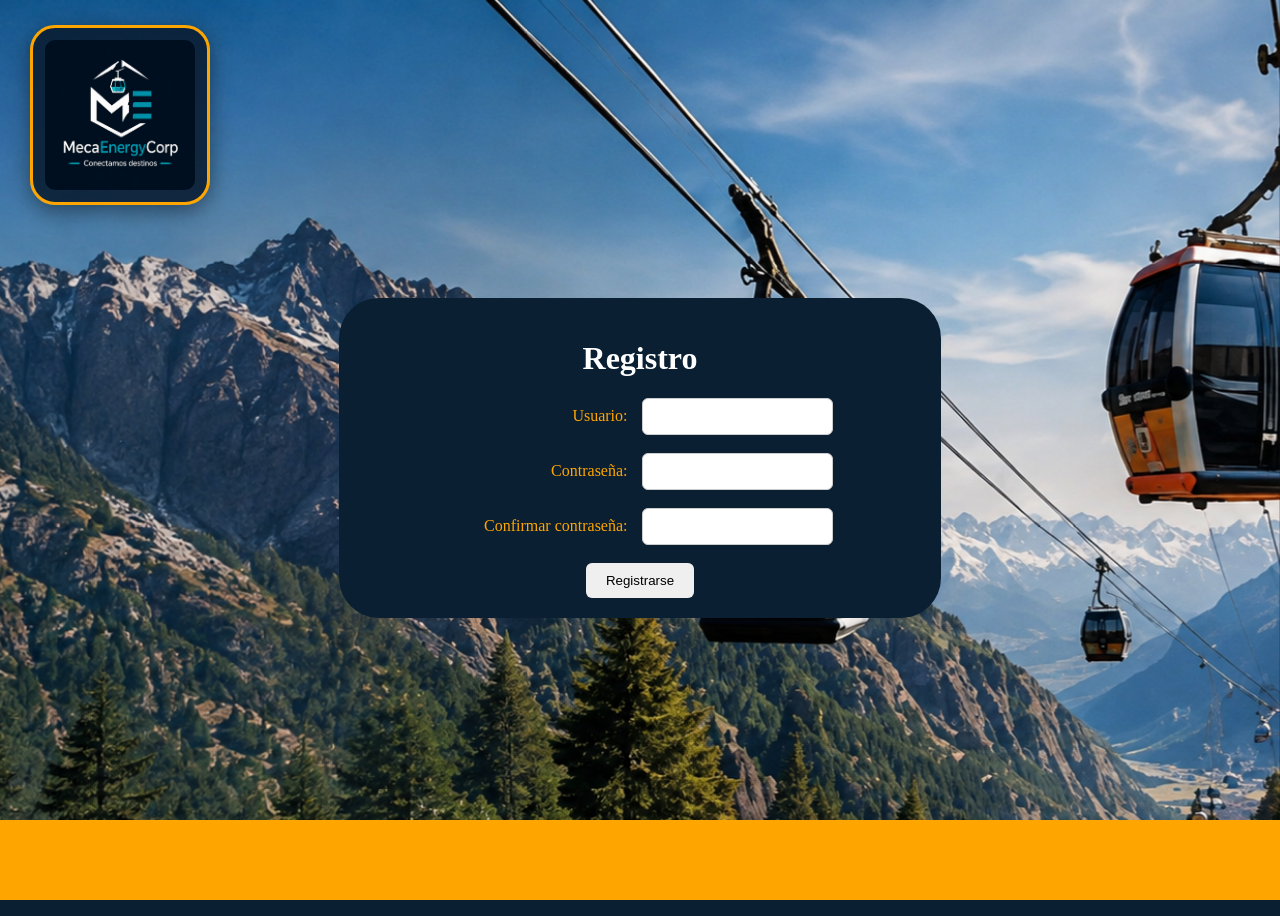
==== index.html @ 3043907f "creacion de diseño en index inicion, colocacion de div y creacion de colores" ====
<!DOCTYPE html>
<html lang="es">

<head>
    <meta charset="UTF-8">
    <meta name="viewport" content="width=device-width, initial-scale=1.0">
    <title>Document</title>
    <link rel="stylesheet" href="estilo.css">
</head>

<body>
    <img src="img/Góndolas sobre el valle alpino.png" class="fondo" alt="fondo">

    <img src="img/MecaEnergyCorp_ Conectamos destinos.png" alt="logo" class="logo">

    <div class="padre">

        <div class="hijo2" id="seccionRegistro">
            <center>
                <h1>Registro</h1>

                <label for="usuarioRegistro">Usuario:</label>
                <input type="text" id="usuarioRegistro">

                <br><br>

                <label for="contrasenaRegistro">Contraseña:</label>
                <input type="password" id="contrasenaRegistro">

                <br><br>

                <label for="confirmarRegistro">Confirmar contraseña:</label>
                <input type="password" id="confirmarRegistro">

                <br><br>

                <button type="button" id="btnRegistrar">Registrarse</button>
            </center>
        </div>

        <div class="hijo" id="seccionLogin" style="display: none;">
            <center>
                <h1>Inicio</h1>

                <form id="formLogin">
                    <label for="username">Usuario:</label>
                    <input type="text" id="username" name="username" required>

                    <br><br>

                    <label for="password">Contraseña:</label>
                    <input type="password" id="password" name="password" required>

                    <br><br>

                    <input type="submit" value="Iniciar sesión">
                </form>
            </center>
        </div>

    </div>

    <div class="caja-naranja"></div>

    <script src="codigo.js"></script>
</body>

</html>
---- estilo.css ----
body {
    background-color: #0b1f33;
}

.fondo {
    position: fixed;
    top: 0;
    left: 0;
    width: 100%;
    height: 100%;
    object-fit: cover;
    z-index: -1;
}

h1 {
    color: white;
}

label {
    color: orange;
}


.padre {
    display: flex;
    justify-content: center;
    align-items: center;
    flex-wrap: wrap;
    gap: 30px;
    min-height: 100vh;
    padding: 30px;
    box-sizing: border-box;
}

.hijo {
    background-color: #0b1f33;
    border-radius: 10px;
    padding: 20px;
    width: 50%;
    max-width: 100%;
    box-sizing: border-box;
    margin: 0;
}

.hijo2 {
    background-color: #0b1f33;
    border-radius: 40px;
    padding: 20px;
    width: 50%;
    max-width: 100%;
    box-sizing: border-box;

}

#logo {
    width: 200px;
    height: 200px;
    border-radius: 50%;
}



h1 {
    color: white;
    text-align: center;
}

label {
    color: orange;
    display: inline-block;
    width: 180px;
    text-align: right;
    margin-right: 10px;
}

input[type="text"],
input[type="password"] {
    padding: 10px;
    border-radius: 6px;
    border: 1px solid #ccc;
    box-sizing: border-box;
}

button,
input[type="submit"] {
    padding: 10px 20px;
    border: none;
    border-radius: 6px;
    cursor: pointer;
}


.logo {
    position: absolute;
    top: 25px;
    left: 30px;

    width: 180px;
    height: 180px;
    object-fit: contain;

    padding: 12px;
    box-sizing: border-box;

    background-color: rgba(11, 31, 51, 0.90);
    border: 3px solid orange;
    border-radius: 25px;

    box-shadow: 0 6px 22px rgba(0, 0, 0, 0.45);

    transition: transform 0.3s ease,
        box-shadow 0.3s ease;
}

.logo:hover {
    transform: scale(1.06);
    box-shadow: 0 8px 28px rgba(255, 165, 0, 0.4);
}



.caja-naranja {
    position: fixed;
    bottom: 0;
    left: 0;
    width: 100%;
    height: 80px;
    background-color: orange;
    z-index: 10;

    display: flex;
    justify-content: center;
    align-items: center;
}

.instagram {
    display: flex;
    align-items: center;
    justify-content: center;
    gap: 12px;

    color: #0b1f33;
    text-decoration: none;
    font-size: 16px;
}

.logo-instagram {
    width: 38px;
    height: 38px;
    object-fit: contain;
    border-radius: 50%;
}

.instagram strong {
    font-size: 17px;
}

.instagram:hover {
    opacity: 0.75;
}


.barra-navegacion {
    position: fixed;
    top: 0;
    left: 0;
    width: 100%;
    height: 70px;

    background-color: #0b1f33;

    display: flex;
    justify-content: center;
    align-items: center;
    gap: 40px;

    box-shadow: 0 4px 12px rgba(0, 0, 0, 0.4);
    border-bottom: 2px solid orange;

    z-index: 100;
    box-sizing: border-box;
}

.barra-navegacion a {
    color: white;
    text-decoration: none;
    font-size: 17px;
    font-weight: bold;

    padding: 10px 15px;
    border-radius: 8px;

    transition: 0.3s;
}

.barra-navegacion a:hover {
    background-color: orange;
    color: #0b1f33;
}


.abuelo {
    display: flex;
    justify-content: center;
    align-items: center;
    gap: 30px;
    width: 100%;
    padding: 120px 30px 30px;
    box-sizing: border-box;
}

.nieto1 {
    background-color: #0b1f33;
    border-radius: 40px;
    padding: 20px;
    width: 50%;
    max-width: 100%;
    box-sizing: border-box;
    color: white;
    min-height: 200px;
}

.nieto2 {
    background-color: #0b1f33;
    border-radius: 40px;
    padding: 20px;
    width: 50%;
    max-width: 100%;
    box-sizing: border-box;
    color: white;
    min-height: 200px;
}
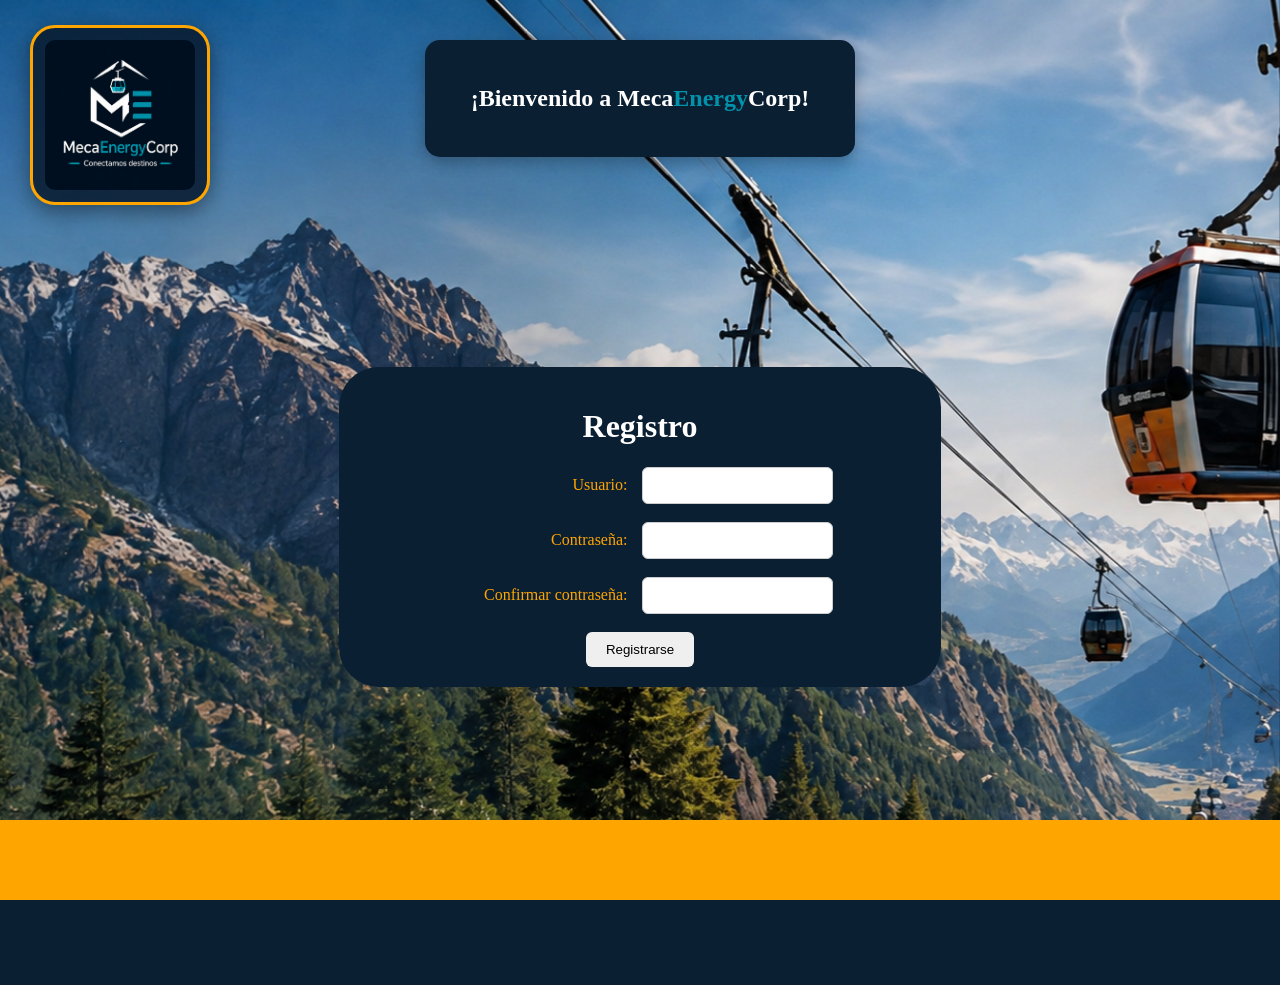
==== commit bedc31fa: "creacion de caja bienvenido" ====
--- a/index.html
+++ b/index.html
@@ -9,6 +9,12 @@
 </head>
 
 <body>
+    <div class="anuncio">
+        <h2>¡Bienvenido a <span class="color1">Meca</span><span class="color2">Energy</span><span
+                class="color3">Corp!</span>
+        </h2>
+    </div>
+
     <img src="img/Góndolas sobre el valle alpino.png" class="fondo" alt="fondo">
 
     <img src="img/MecaEnergyCorp_ Conectamos destinos.png" alt="logo" class="logo">
--- a/estilo.css
+++ b/estilo.css
@@ -40,6 +40,7 @@
     max-width: 100%;
     box-sizing: border-box;
     margin: 0;
+    margin-top: 0;
 }
 
 .hijo2 {
@@ -49,6 +50,7 @@
     width: 50%;
     max-width: 100%;
     box-sizing: border-box;
+    margin-top: 0;
 
 }
 
@@ -229,4 +231,25 @@
     box-sizing: border-box;
     color: white;
     min-height: 200px;
+}
+
+.anuncio {
+    width: 30%;
+    margin: 40px auto;
+    padding: 25px;
+    background-color: #0b1f33;
+    border-radius: 15px;
+    text-align: center;
+    box-shadow: 0 5px 15px rgba(0, 0, 0, 0.25);
+    color: white;
+    margin-bottom: -80px;
+}
+
+.color1,
+.color3 {
+    color: white;
+}
+
+.color2 {
+    color: #0093AB;
 }
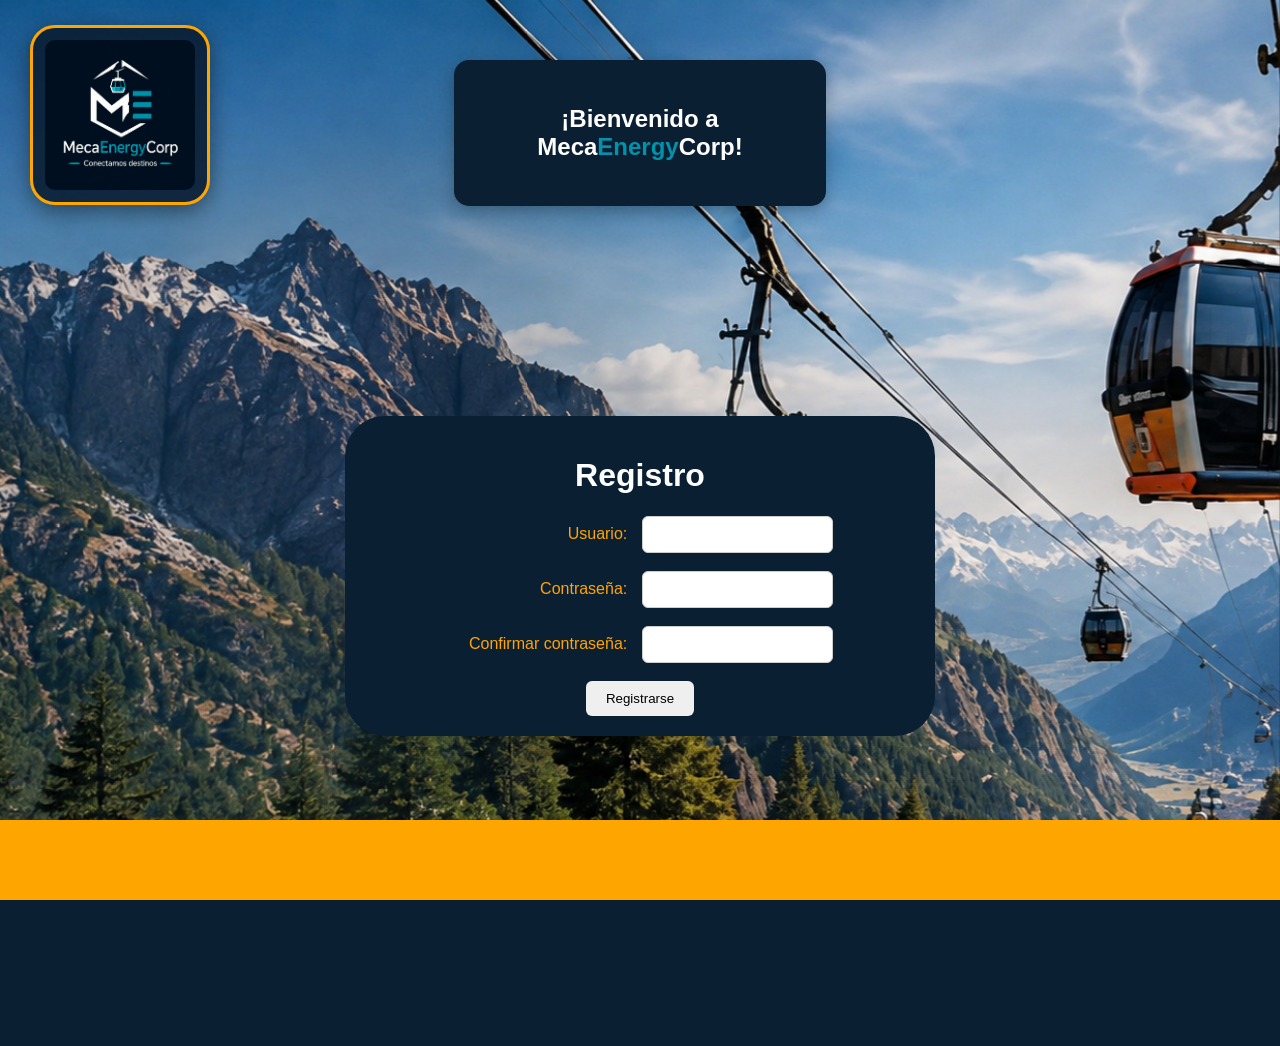
==== commit 9479afff: "mejoracion de responsive" ====
--- a/estilo.css
+++ b/estilo.css
@@ -54,14 +54,6 @@
 
 }
 
-#logo {
-    width: 200px;
-    height: 200px;
-    border-radius: 50%;
-}
-
-
-
 h1 {
     color: white;
     text-align: center;
@@ -162,43 +154,61 @@
 }
 
 
+
 .barra-navegacion {
     position: fixed;
     top: 0;
     left: 0;
     width: 100%;
-    height: 70px;
+    height: 110px;
 
     background-color: #0b1f33;
+    border-bottom: 2px solid orange;
+    box-shadow: 0 4px 12px rgba(0, 0, 0, 0.4);
 
     display: flex;
-    justify-content: center;
+    justify-content: space-between;
     align-items: center;
-    gap: 40px;
-
-    box-shadow: 0 4px 12px rgba(0, 0, 0, 0.4);
-    border-bottom: 2px solid orange;
-
+
+    padding: 0 40px;
+    box-sizing: border-box;
     z-index: 100;
-    box-sizing: border-box;
-}
-
-.barra-navegacion a {
+}
+
+.marca {
+    display: flex;
+    align-items: center;
+    flex-shrink: 0;
+}
+
+.marca img {
+    width: 85px;
+    height: 85px;
+    object-fit: contain;
+    display: block;
+}
+
+.enlaces {
+    display: flex;
+    align-items: center;
+    gap: 25px;
+}
+
+.enlaces a {
     color: white;
     text-decoration: none;
     font-size: 17px;
     font-weight: bold;
-
-    padding: 10px 15px;
+    padding: 10px 14px;
     border-radius: 8px;
-
     transition: 0.3s;
 }
 
-.barra-navegacion a:hover {
+.enlaces a:hover {
     background-color: orange;
     color: #0b1f33;
 }
+
 
 
 .abuelo {
@@ -252,4 +262,594 @@
 
 .color2 {
     color: #0093AB;
-}+}
+
+.bloque-info {
+    display: flex;
+    align-items: flex-start;
+    gap: 18px;
+    margin-bottom: 25px;
+}
+
+.icono-info {
+    font-size: 35px;
+    min-width: 45px;
+    color: orange;
+}
+
+.bloque-info h2 {
+    color: orange;
+    margin: 0 0 10px 0;
+    font-size: 23px;
+}
+
+.bloque-info p {
+    color: #e1e8ef;
+    font-size: 16px;
+    line-height: 1.6;
+    margin: 0;
+}
+
+.titulo-valores {
+    color: orange;
+    font-size: 25px;
+    margin: 0 0 25px 0;
+}
+
+.bloque-info h3 {
+    color: white;
+    font-size: 18px;
+    margin: 0 0 5px 0;
+}
+
+.bloque-info p {
+    color: #e1e8ef;
+    font-size: 15px;
+    line-height: 1.5;
+    margin: 0;
+}
+
+
+/* ===== AJUSTES GENERALES ===== */
+
+* {
+    box-sizing: border-box;
+}
+
+body {
+    margin: 0;
+    min-width: 320px;
+}
+
+img {
+    max-width: 100%;
+}
+
+/* ===== TABLETS ===== */
+
+@media screen and (max-width: 900px) {
+
+    .barra-navegacion {
+        padding: 0 20px;
+    }
+
+    .marca img {
+        width: 65px;
+        height: 65px;
+    }
+
+    .enlaces {
+        gap: 8px;
+    }
+
+    .enlaces a {
+        font-size: 14px;
+        padding: 8px;
+    }
+
+    .padre,
+    .abuelo {
+        gap: 20px;
+        padding-left: 20px;
+        padding-right: 20px;
+    }
+
+    .hijo,
+    .hijo2,
+    .nieto1,
+    .nieto2 {
+        min-width: 0;
+    }
+
+    .hijo,
+    .hijo2 {
+        width: 45%;
+    }
+
+    .nieto1,
+    .nieto2 {
+        width: calc(50% - 10px);
+    }
+}
+
+
+/* Estilos generales */
+* {
+    box-sizing: border-box;
+}
+
+body {
+    margin: 0;
+    padding: 20px;
+    font-family: Arial, sans-serif;
+}
+
+img {
+    max-width: 100%;
+    height: auto;
+}
+
+.contenedor {
+    width: 100%;
+    max-width: 1100px;
+    margin: 0 auto;
+}
+
+/* Ajustes para teléfonos */
+@media (max-width: 600px) {
+    body {
+        padding: 12px;
+    }
+
+    h1 {
+        font-size: 26px;
+    }
+
+    p {
+        font-size: 16px;
+    }
+
+    button {
+        width: 100%;
+        padding: 14px;
+    }
+}
+
+
+/* =================================
+   VERSION RESPONSIVE PARA TELEFONOS
+   MECAENERGYCORP
+================================= */
+
+@media screen and (max-width: 600px) {
+
+    /* Evita espacios y desbordamientos */
+    html {
+        width: 100%;
+        overflow-x: hidden;
+    }
+
+    body {
+        margin: 0;
+        padding: 0;
+        min-width: 0;
+        width: 100%;
+        font-family: Arial, sans-serif;
+    }
+
+    /* Fondo de pantalla */
+    .fondo {
+        position: fixed;
+        inset: 0;
+        width: 100%;
+        height: 100%;
+        object-fit: cover;
+        object-position: center;
+        z-index: -1;
+    }
+
+    /* Titulo de bienvenida */
+    .anuncio {
+        width: calc(100% - 28px);
+        max-width: 420px;
+        margin: 16px auto 14px;
+        padding: 15px 10px;
+        border-radius: 14px;
+        box-sizing: border-box;
+    }
+
+    .anuncio h2 {
+        margin: 0;
+        font-size: clamp(17px, 5vw, 23px);
+        line-height: 1.4;
+        overflow-wrap: anywhere;
+    }
+
+    /* Logo centrado */
+    .logo {
+        position: relative;
+        top: auto;
+        left: auto;
+        display: block;
+        width: 105px;
+        height: 105px;
+        padding: 7px;
+        margin: 0 auto 18px;
+        border-radius: 20px;
+    }
+
+    /* Contenedor de los formularios */
+    .padre {
+        display: flex;
+        flex-direction: column;
+        align-items: center;
+        justify-content: flex-start;
+        flex-wrap: nowrap;
+        gap: 18px;
+        width: 100%;
+        min-height: 0;
+        padding: 0 14px 85px;
+        margin: 0;
+    }
+
+    /* Tarjetas de registro e inicio de sesión */
+    .hijo,
+    .hijo2 {
+        display: block;
+        width: 100%;
+        max-width: 420px;
+        min-width: 0;
+        margin: 0;
+        padding: 24px 18px;
+        border-radius: 24px;
+        box-sizing: border-box;
+        background-color: rgba(11, 31, 51, 0.96);
+        box-shadow: 0 6px 22px rgba(0, 0, 0, 0.25);
+    }
+
+    /* Titulos */
+    .hijo h1,
+    .hijo2 h1 {
+        margin-top: 0;
+        margin-bottom: 24px;
+        font-size: 27px;
+        text-align: center;
+    }
+
+    /* Etiquetas de los campos */
+    .hijo label,
+    .hijo2 label {
+        display: block;
+        width: 100%;
+        margin: 0 0 7px;
+        color: orange;
+        text-align: left;
+        font-size: 15px;
+    }
+
+    /* Campos de usuario y contraseña */
+    .hijo input[type="text"],
+    .hijo input[type="password"],
+    .hijo2 input[type="text"],
+    .hijo2 input[type="password"] {
+        display: block;
+        width: 100%;
+        min-width: 0;
+        min-height: 44px;
+        margin: 0 0 18px;
+        padding: 12px;
+        font-size: 16px;
+        border: 1px solid #ccd3dc;
+        border-radius: 8px;
+        background-color: white;
+        color: #0b1f33;
+    }
+
+    /* Los saltos de linea ya no hacen falta */
+    .hijo br,
+    .hijo2 br {
+        display: none;
+    }
+
+    /* Botones */
+    .hijo button,
+    .hijo input[type="submit"],
+    .hijo2 button,
+    .hijo2 input[type="submit"] {
+        display: block;
+        width: 100%;
+        min-height: 46px;
+        margin-top: 8px;
+        padding: 12px 16px;
+        border: none;
+        border-radius: 9px;
+        background-color: orange;
+        color: #0b1f33;
+        font-size: 16px;
+        font-weight: bold;
+        cursor: pointer;
+    }
+
+    .hijo button:active,
+    .hijo input[type="submit"]:active,
+    .hijo2 button:active,
+    .hijo2 input[type="submit"]:active {
+        transform: scale(0.98);
+    }
+
+    /* Barra inferior */
+    .caja-naranja {
+        height: 12px;
+        bottom: 0;
+        left: 0;
+        width: 100%;
+        z-index: 10;
+    }
+
+    /* Imagenes dentro de la pagina */
+    img {
+        max-width: 100%;
+    }
+}
+
+/* Ajustes para telefonos muy estrechos */
+@media screen and (max-width: 360px) {
+
+    .anuncio {
+        padding: 12px 8px;
+    }
+
+    .logo {
+        width: 90px;
+        height: 90px;
+    }
+
+    .padre {
+        padding-right: 10px;
+        padding-left: 10px;
+    }
+
+    .hijo,
+    .hijo2 {
+        padding: 20px 14px;
+    }
+
+    .hijo h1,
+    .hijo2 h1 {
+        font-size: 24px;
+    }
+}
+
+
+/* =====================================
+   MECAENERGYCORP - ADAPTACION A MOVILES
+===================================== */
+
+@media screen and (max-width: 600px) {
+
+    html {
+        width: 100%;
+        overflow-x: hidden;
+        scroll-padding-top: 120px;
+    }
+
+    body {
+        margin: 0;
+        min-width: 0;
+        width: 100%;
+        font-family: Arial, sans-serif;
+    }
+
+    /* Fondo */
+    .fondo {
+        position: fixed;
+        inset: 0;
+        width: 100%;
+        height: 100%;
+        object-fit: cover;
+        z-index: -1;
+    }
+
+    /* Menu de navegacion */
+    .barra-navegacion {
+        position: fixed;
+        top: 0;
+        left: 0;
+        width: 100%;
+        height: auto;
+        min-height: 80px;
+        padding: 10px 12px;
+        gap: 8px;
+        display: flex;
+        justify-content: space-between;
+        align-items: center;
+        background-color: #0b1f33;
+        z-index: 100;
+    }
+
+    .marca {
+        flex-shrink: 0;
+    }
+
+    .marca img {
+        width: 52px;
+        height: 52px;
+        object-fit: contain;
+    }
+
+    /* Enlaces en dos columnas */
+    .enlaces {
+        flex: 1;
+        min-width: 0;
+        display: grid;
+        grid-template-columns: repeat(2, minmax(0, 1fr));
+        gap: 4px;
+    }
+
+    .enlaces a {
+        display: block;
+        padding: 9px 3px;
+        border-radius: 6px;
+        text-align: center;
+        font-size: 12px;
+        line-height: 1.2;
+        overflow-wrap: break-word;
+    }
+
+    /* Contenedor principal */
+    .abuelo {
+        display: flex;
+        flex-direction: column;
+        align-items: stretch;
+        justify-content: flex-start;
+        gap: 18px;
+        width: 100%;
+        padding: 115px 14px 100px;
+        margin: 0;
+        box-sizing: border-box;
+    }
+
+    /* Tarjetas de mision, vision y valores */
+    .nieto1,
+    .nieto2 {
+        width: 100%;
+        min-width: 0;
+        max-width: 100%;
+        min-height: 0;
+        margin: 0;
+        padding: 22px 17px;
+        box-sizing: border-box;
+        border-radius: 24px;
+        background-color: rgba(11, 31, 51, 0.96);
+        color: white;
+    }
+
+    /* Bloques de informacion */
+    .bloque-info {
+        display: flex;
+        align-items: flex-start;
+        gap: 12px;
+        width: 100%;
+        margin-bottom: 24px;
+    }
+
+    .bloque-info:last-child {
+        margin-bottom: 0;
+    }
+
+    .icono-info {
+        flex: 0 0 34px;
+        min-width: 34px;
+        font-size: 27px;
+        text-align: center;
+    }
+
+    .bloque-info > div:last-child {
+        flex: 1;
+        min-width: 0;
+    }
+
+    /* Titulos */
+    .bloque-info h2 {
+        margin: 0 0 8px;
+        color: orange;
+        font-size: 21px;
+        line-height: 1.3;
+    }
+
+    .bloque-info h3 {
+        margin: 0 0 7px;
+        color: white;
+        font-size: 17px;
+        line-height: 1.4;
+    }
+
+    .titulo-valores {
+        margin: 0 0 24px;
+        color: orange;
+        font-size: 23px;
+    }
+
+    /* Textos */
+    .bloque-info p {
+        margin: 0;
+        color: #e1e8ef;
+        font-size: 15px;
+        line-height: 1.65;
+        overflow-wrap: anywhere;
+    }
+
+    /* Pie de pagina naranja */
+    .caja-naranja {
+        position: fixed;
+        bottom: 0;
+        left: 0;
+        width: 100%;
+        min-height: 58px;
+        height: auto;
+        padding: 10px 12px;
+        display: flex;
+        justify-content: center;
+        align-items: center;
+        gap: 10px;
+        flex-wrap: wrap;
+        box-sizing: border-box;
+        background-color: orange;
+        z-index: 110;
+    }
+
+    .logo-instagram {
+        width: 30px;
+        height: 30px;
+        object-fit: contain;
+    }
+
+    .caja-naranja strong {
+        color: #0b1f33;
+        font-size: 14px;
+        overflow-wrap: anywhere;
+    }
+}
+
+/* Telefonos pequenos */
+@media screen and (max-width: 360px) {
+
+    .barra-navegacion {
+        padding: 8px;
+        gap: 5px;
+    }
+
+    .marca img {
+        width: 44px;
+        height: 44px;
+    }
+
+    .enlaces a {
+        font-size: 11px;
+        padding: 8px 2px;
+    }
+
+    .abuelo {
+        padding-right: 10px;
+        padding-left: 10px;
+    }
+
+    .nieto1,
+    .nieto2 {
+        padding: 19px 13px;
+    }
+
+    .icono-info {
+        flex-basis: 29px;
+        min-width: 29px;
+        font-size: 24px;
+    }
+
+    .bloque-info {
+        gap: 9px;
+    }
+
+    .bloque-info p {
+        font-size: 14px;
+    }
+}
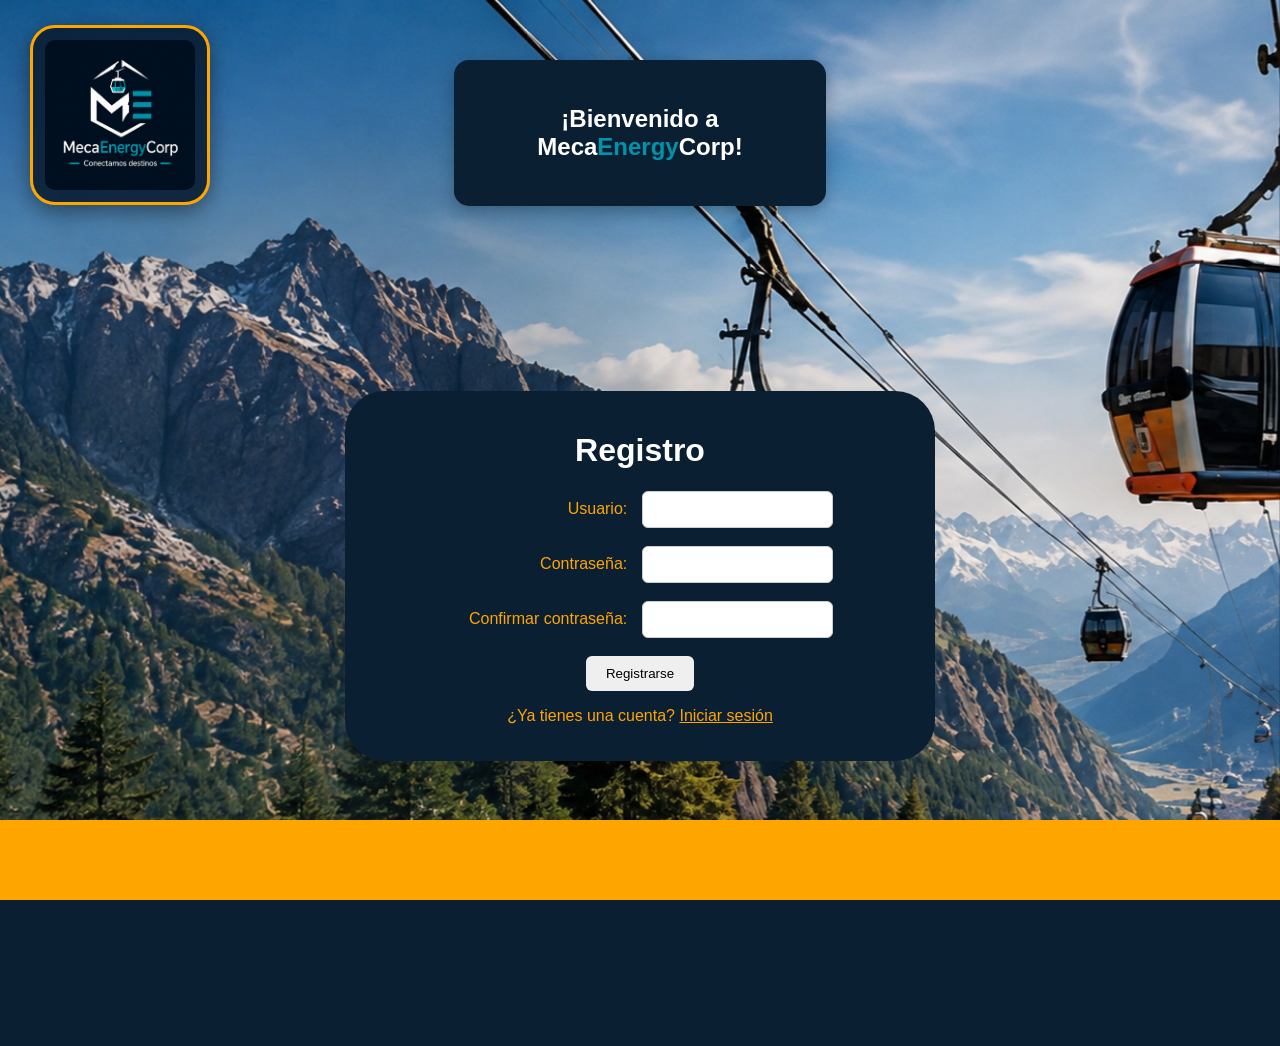
==== commit e3a0b0e4: "eliminacion de vision y valores y agregacion de logo, eslogan y de que trata la empreza" ====
--- a/index.html
+++ b/index.html
@@ -41,6 +41,12 @@
                 <br><br>
 
                 <button type="button" id="btnRegistrar">Registrarse</button>
+
+                <p class="enlace-inicio">
+                    ¿Ya tienes una cuenta?
+                    <a href="#" id="irInicioSesion" style="color: orange;">Iniciar sesión</a>
+                </p>
+
             </center>
         </div>
 
--- a/estilo.css
+++ b/estilo.css
@@ -853,3 +853,41 @@
         font-size: 14px;
     }
 }
+
+
+/* Alineacion del inicio de sesion en tablets */
+@media screen and (min-width: 601px) and (max-width: 900px) {
+
+    #seccionLogin {
+        text-align: left;
+    }
+
+    #seccionLogin form {
+        width: 100%;
+        max-width: 450px;
+        margin: 0 auto;
+    }
+
+    #seccionLogin label {
+        display: block;
+        width: 100%;
+        margin: 0 0 8px;
+        text-align: left;
+    }
+
+    #seccionLogin input[type="text"],
+    #seccionLogin input[type="password"] {
+        display: block;
+        width: 100%;
+        max-width: 100%;
+        margin: 0 0 18px;
+    }
+
+    #seccionLogin input[type="submit"] {
+        display: block;
+        margin-top: 10px;
+    }
+}
+p{
+    color:orange;
+}
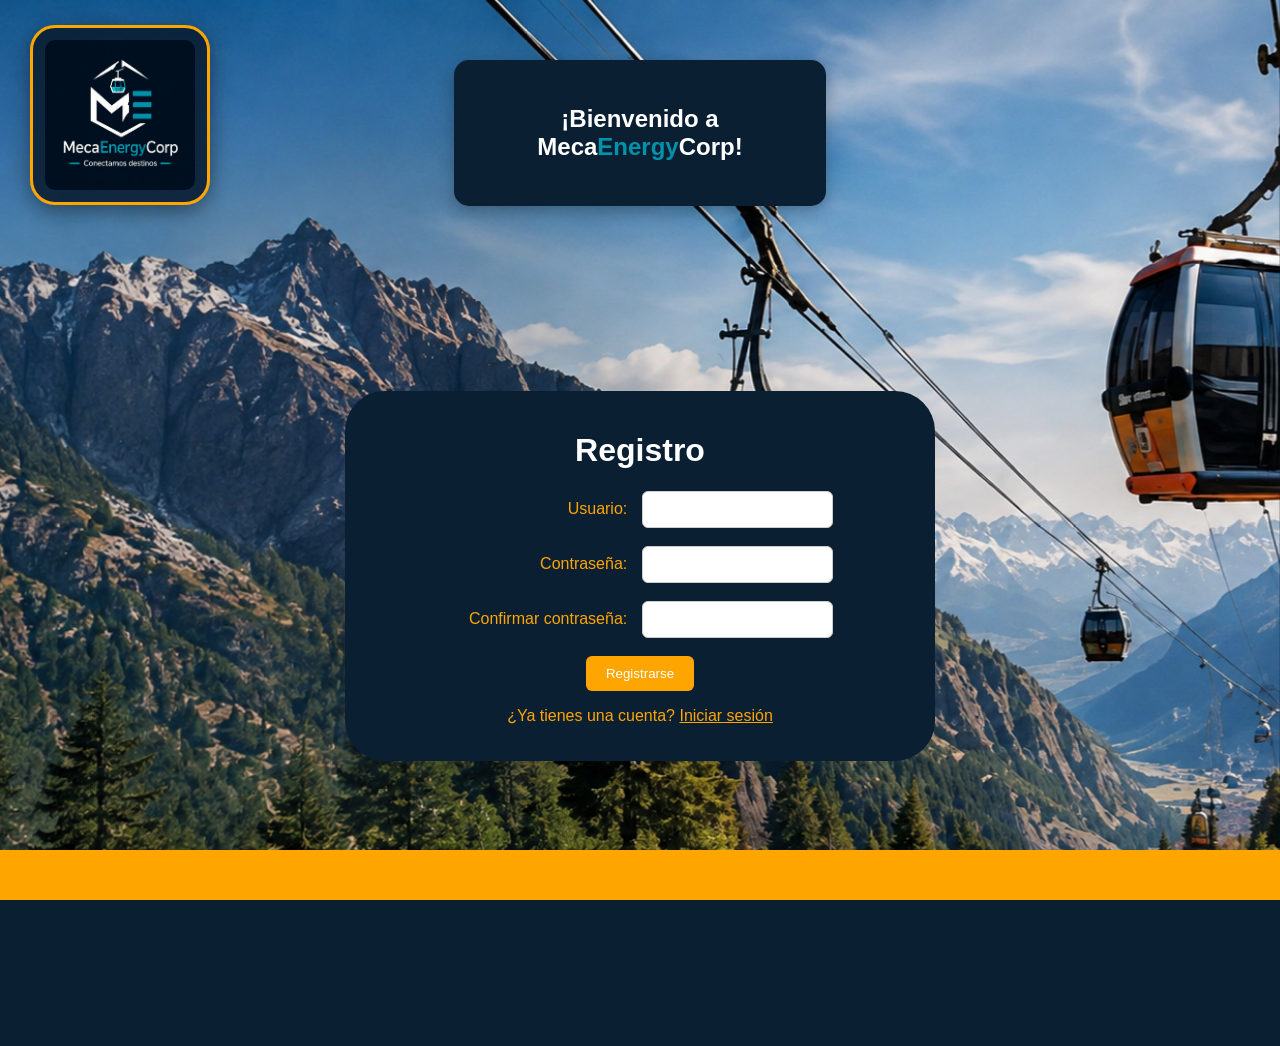
==== commit 167f9031: "cambios de botones" ====
--- a/index.html
+++ b/index.html
@@ -65,7 +65,7 @@
 
                     <br><br>
 
-                    <input type="submit" value="Iniciar sesión">
+                    <input type="submit" value="Iniciar sesión" id="inicio">
                 </form>
             </center>
         </div>
--- a/estilo.css
+++ b/estilo.css
@@ -20,6 +20,10 @@
     color: orange;
 }
 
+#btnRegistrar, #inicio{
+    background-color: orange;
+    color: white;
+}
 
 .padre {
     display: flex;
@@ -118,7 +122,7 @@
     bottom: 0;
     left: 0;
     width: 100%;
-    height: 80px;
+    height: 50px;
     background-color: orange;
     z-index: 10;
 
